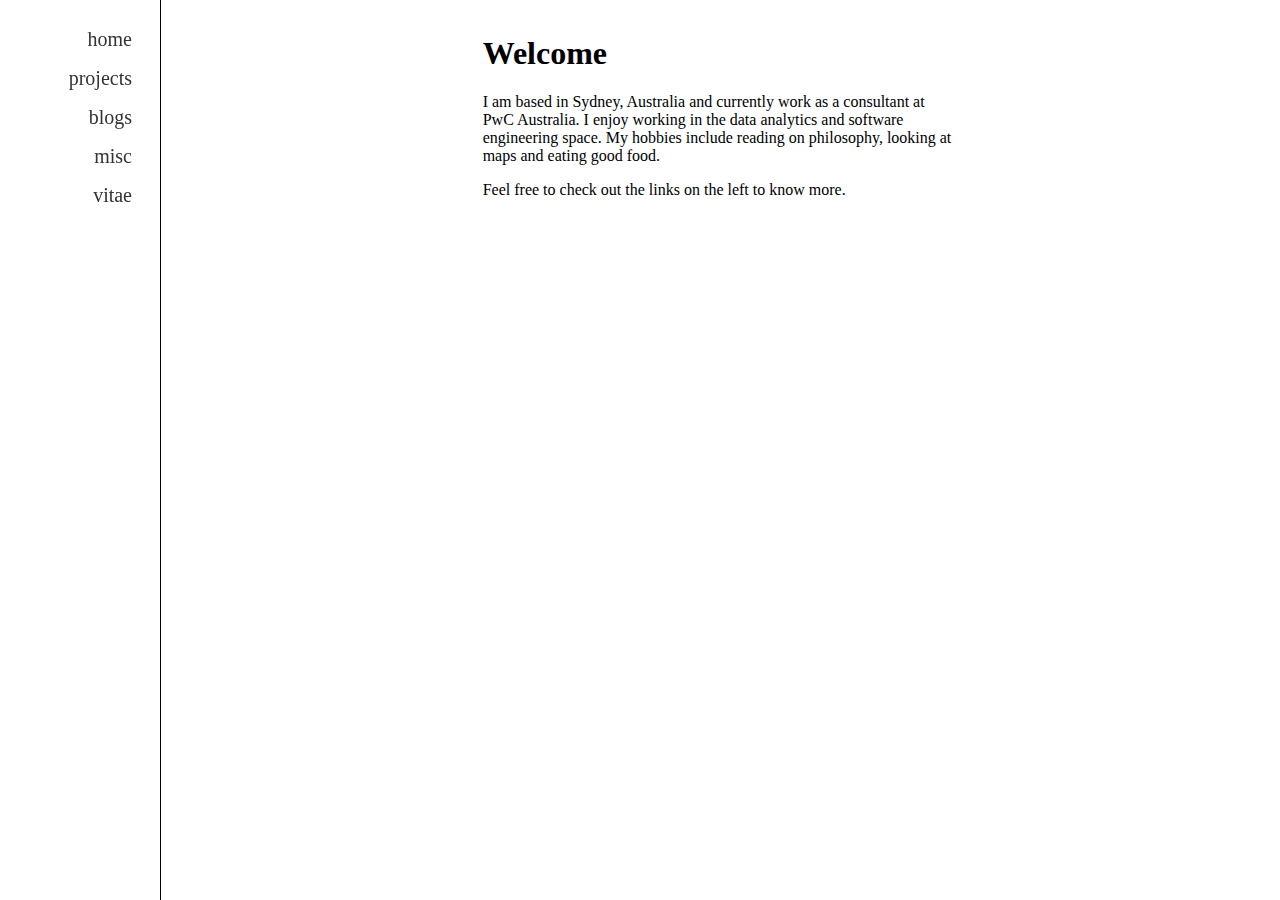
==== index.html @ 8051ba25 "Added additonal files New pages for additional links added partial project details" ====
<!DOCTYPE html>
<html lang="en">

<head>
  <meta charset="utf-8">
  <title>Sajit Gurubacharya</title>
  <link href="css/styles.css" rel="stylesheet" type="text/css">
  <script src="js/script.js"></script>
</head>

<body>
  <div class="sidenav">
    <a href="./index.html">home</a>
    <a href="./projects.html">projects</a>
    <a href="./blog.html">blogs</a>
    <a href="./misc.html">misc</a>
    <a href="./vitae.html">vitae</a>
  </div>

  <div class="main">
    <fieldset>
      <h1> Welcome </h1>
      <p> 
      I am based in Sydney, Australia and currently work as a consultant at PwC Australia.
      I enjoy working in the data analytics and software engineering space. My hobbies include
      reading on philosophy, looking at maps and eating good food.
      </p>
      <p>     
      Feel free to check out the links on the left to know more.
      </p>
    </fieldset>
  </div>

</body>

</html>
---- css/styles.css ----
*{
  font-family: "Garamond";
}

/* The sidebar menu */
.sidenav {
  height: 100%; /* Full-height: remove this if you want "auto" height */
  width: 160px; /* Set the width of the sidebar */
  position: fixed; /* Fixed Sidebar (stay in place on scroll) */
  z-index: 1; /* Stay on top */
  top: 0; /* Stay at the top */
  left: 0;
  border-right: 1px solid black;
  overflow-x: hidden; /* Disable horizontal scroll */
  padding-top: 20px;
}

/* The navigation menu links */
.sidenav a {
  padding: 8px 8px 8px 8px;
  text-align: right;
  margin-right: 20px;
  text-decoration: none;
  font-size: 20px;
  color: #333;
  display: block;
}

/* When you mouse over the navigation links, change their color */
.sidenav a:hover {
  color: orange;
}

/* Style page content */
.main {
  margin-left: 160px; /* Same as the width of the sidebar */
  padding: 0px 10px;
}

/* On smaller screens, where height is less than 450px, change the style of the sidebar (less padding and a smaller font size) */
@media screen and (max-height: 450px) {
  .sidenav {padding-top: 15px;}
  .sidenav a {font-size: 18px;}
}
fieldset{
  margin-left: 27%;
  margin-right: 27%;
  border: 0;
}
.project{
  padding: 20px;
  border-radius: 5px;
}

.project:hover{
  background-color: rgb(255, 255, 255);
  border: 1px solid black;
}

a{
  text-decoration: none;
  color: black;
}
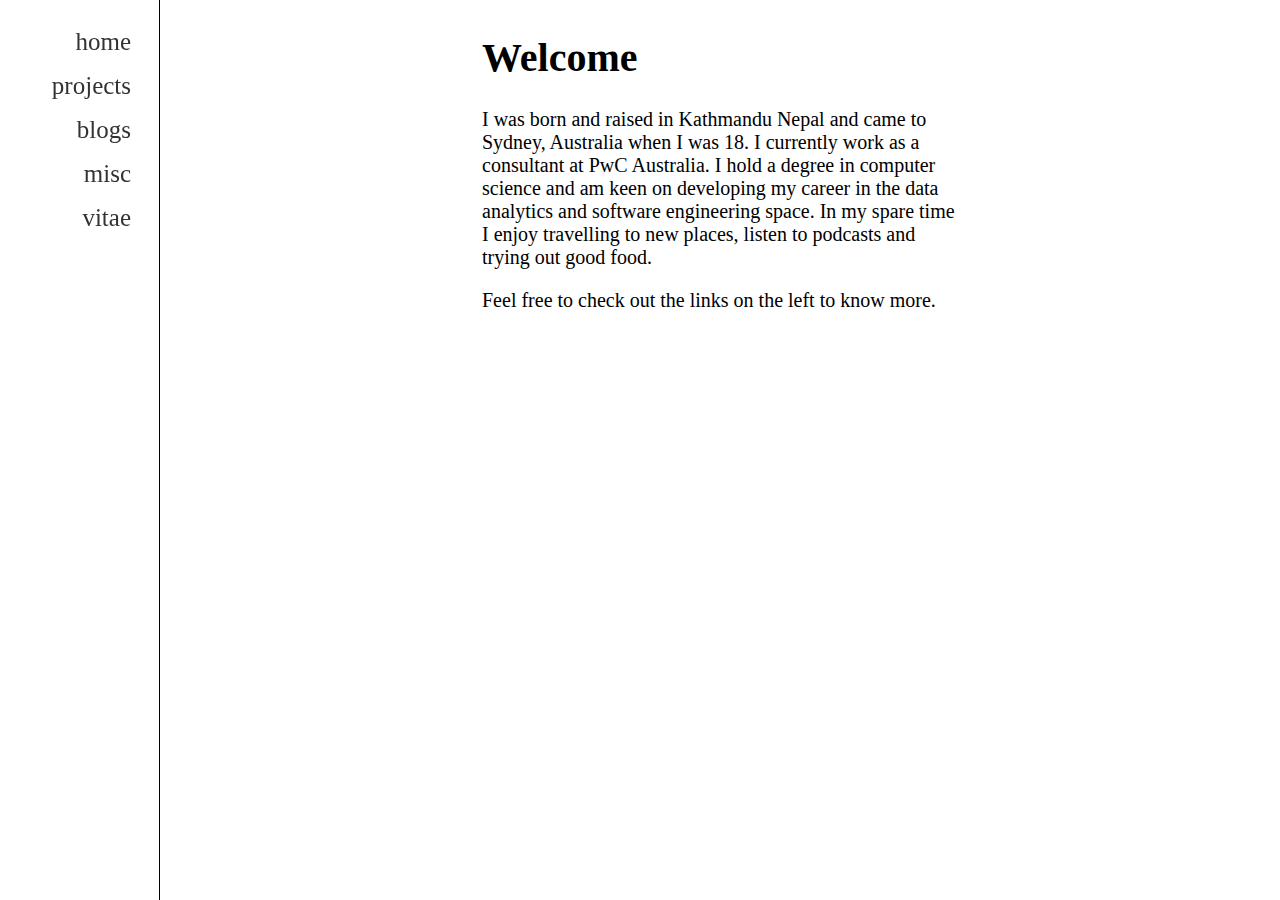
==== commit bea54604: "reupload" ====
--- a/index.html
+++ b/index.html
@@ -21,9 +21,9 @@
     <fieldset>
       <h1> Welcome </h1>
       <p> 
-      I am based in Sydney, Australia and currently work as a consultant at PwC Australia.
-      I enjoy working in the data analytics and software engineering space. My hobbies include
-      reading on philosophy, looking at maps and eating good food.
+      I was born and raised in Kathmandu Nepal and came to Sydney, Australia when I was 18. I currently work as a consultant at PwC Australia.
+      I hold a degree in computer science and am keen on developing my career in the data analytics and software engineering space.
+      In my spare time I enjoy travelling to new places, listen to podcasts and trying out good food.
       </p>
       <p>     
       Feel free to check out the links on the left to know more.
--- a/css/styles.css
+++ b/css/styles.css
@@ -21,7 +21,7 @@
   text-align: right;
   margin-right: 20px;
   text-decoration: none;
-  font-size: 20px;
+  font-size: 25px;
   color: #333;
   display: block;
 }
@@ -60,4 +60,70 @@
 a{
   text-decoration: none;
   color: black;
-}+}
+
+body {
+  font-size: 20px;
+}
+
+
+/* image gallery start */
+* {
+  box-sizing: border-box;
+}
+
+body {
+  margin: 0;
+  font-family: Arial;
+}
+
+/* The grid: Four equal columns that floats next to each other */
+.column {
+  float: left;
+  width: 25%;
+  padding: 10px;
+}
+
+/* Style the images inside the grid */
+.column img {
+  opacity: 0.8; 
+  cursor: pointer; 
+}
+
+.column img:hover {
+  opacity: 1;
+}
+
+/* Clear floats after the columns */
+.row:after {
+  content: "";
+  display: table;
+  clear: both;
+}
+
+/* The expanding image container */
+.container {
+  position: relative;
+  display: none;
+}
+
+/* Expanding image text */
+#imgtext {
+  position: absolute;
+  bottom: 15px;
+  left: 15px;
+  color: white;
+  font-size: 20px;
+}
+
+/* Closable button inside the expanded image */
+.closebtn {
+  position: absolute;
+  top: 10px;
+  right: 15px;
+  color: white;
+  font-size: 35px;
+  cursor: pointer;
+}
+
+/*image gallery end */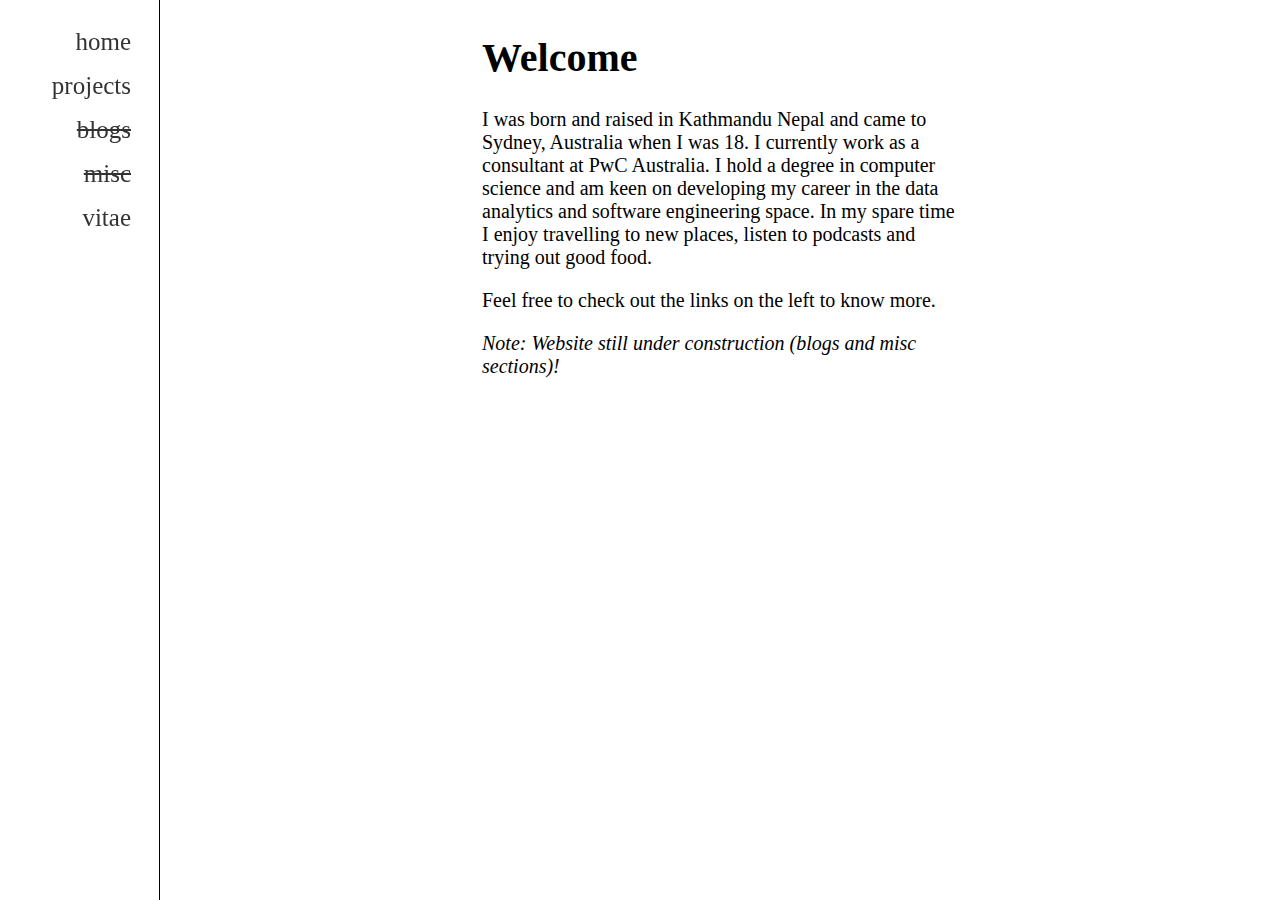
==== commit 26812f7b: "added new pdf files, updated links, added warning for pages not yet ready" ====
--- a/index.html
+++ b/index.html
@@ -12,21 +12,26 @@
   <div class="sidenav">
     <a href="./index.html">home</a>
     <a href="./projects.html">projects</a>
-    <a href="./blog.html">blogs</a>
-    <a href="./misc.html">misc</a>
+    <a href="./blog.html"><s>blogs</s></a>
+    <a href="./misc.html"><s>misc</s></a>
     <a href="./vitae.html">vitae</a>
   </div>
 
   <div class="main">
     <fieldset>
       <h1> Welcome </h1>
-      <p> 
-      I was born and raised in Kathmandu Nepal and came to Sydney, Australia when I was 18. I currently work as a consultant at PwC Australia.
-      I hold a degree in computer science and am keen on developing my career in the data analytics and software engineering space.
-      In my spare time I enjoy travelling to new places, listen to podcasts and trying out good food.
+      <p>
+        I was born and raised in Kathmandu Nepal and came to Sydney, Australia when I was 18. I currently work as a
+        consultant at PwC Australia.
+        I hold a degree in computer science and am keen on developing my career in the data analytics and software
+        engineering space.
+        In my spare time I enjoy travelling to new places, listen to podcasts and trying out good food.
       </p>
-      <p>     
-      Feel free to check out the links on the left to know more.
+      <p>
+        Feel free to check out the links on the left to know more.
+      </p>
+      <p>
+        <i>Note: Website still under construction (blogs and misc sections)!</i>
       </p>
     </fieldset>
   </div>
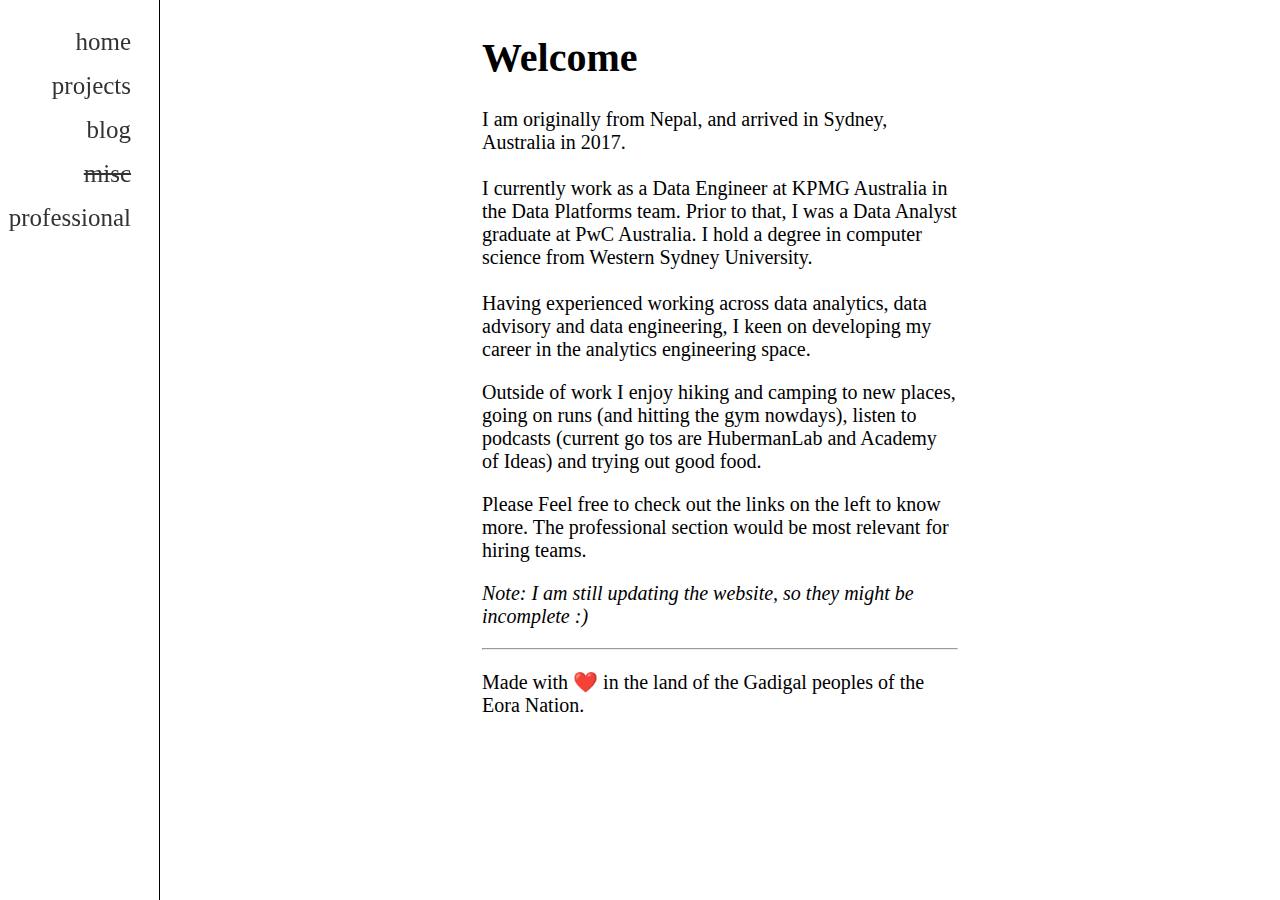
==== commit be567f70: "Update 2023" ====
--- a/index.html
+++ b/index.html
@@ -12,27 +12,41 @@
   <div class="sidenav">
     <a href="./index.html">home</a>
     <a href="./projects.html">projects</a>
-    <a href="./blog.html"><s>blogs</s></a>
+    <a href="./blog.html">blog</a>
     <a href="./misc.html"><s>misc</s></a>
-    <a href="./vitae.html">vitae</a>
+    <a href="./professional.html">professional</a>
   </div>
 
   <div class="main">
     <fieldset>
       <h1> Welcome </h1>
       <p>
-        I was born and raised in Kathmandu Nepal and came to Sydney, Australia when I was 18. I currently work as a
-        consultant at PwC Australia.
-        I hold a degree in computer science and am keen on developing my career in the data analytics and software
-        engineering space.
-        In my spare time I enjoy travelling to new places, listen to podcasts and trying out good food.
+        I am originally from Nepal, and arrived in Sydney, Australia in 2017.
+        <br><br>
+        I currently work as a Data Engineer at KPMG Australia in the Data Platforms team. Prior to that,
+        I was a Data Analyst graduate at PwC Australia.
+        I hold a degree in computer science from Western Sydney University.
+
+        <br><br>
+        Having experienced working across data analytics, data advisory and data engineering, I keen on developing my career
+        in the analytics engineering space.
+        <p>
+        Outside of work I enjoy hiking and camping to new places, going on runs (and hitting the gym nowdays),
+        listen to podcasts (current go tos are HubermanLab and Academy of Ideas) and trying out good food.
+        </p>
       </p>
       <p>
-        Feel free to check out the links on the left to know more.
+        Please Feel free to check out the links on the left to know more. The professional section would be most relevant for
+        hiring teams.
       </p>
       <p>
-        <i>Note: Website still under construction (blogs and misc sections)!</i>
+        <i>Note: I am still updating the website, so they might be incomplete :)</i>
       </p>
+      <hr>
+      <p>
+        Made with ❤️ in the land of the Gadigal peoples of the Eora Nation.
+      </p>
+
     </fieldset>
   </div>
 
--- a/css/styles.css
+++ b/css/styles.css
@@ -112,7 +112,7 @@
   position: absolute;
   bottom: 15px;
   left: 15px;
-  color: white;
+  color: black;
   font-size: 20px;
 }
 
@@ -121,9 +121,10 @@
   position: absolute;
   top: 10px;
   right: 15px;
-  color: white;
+  color: black;
   font-size: 35px;
   cursor: pointer;
 }
 
-/*image gallery end */+/*image gallery end */
+
